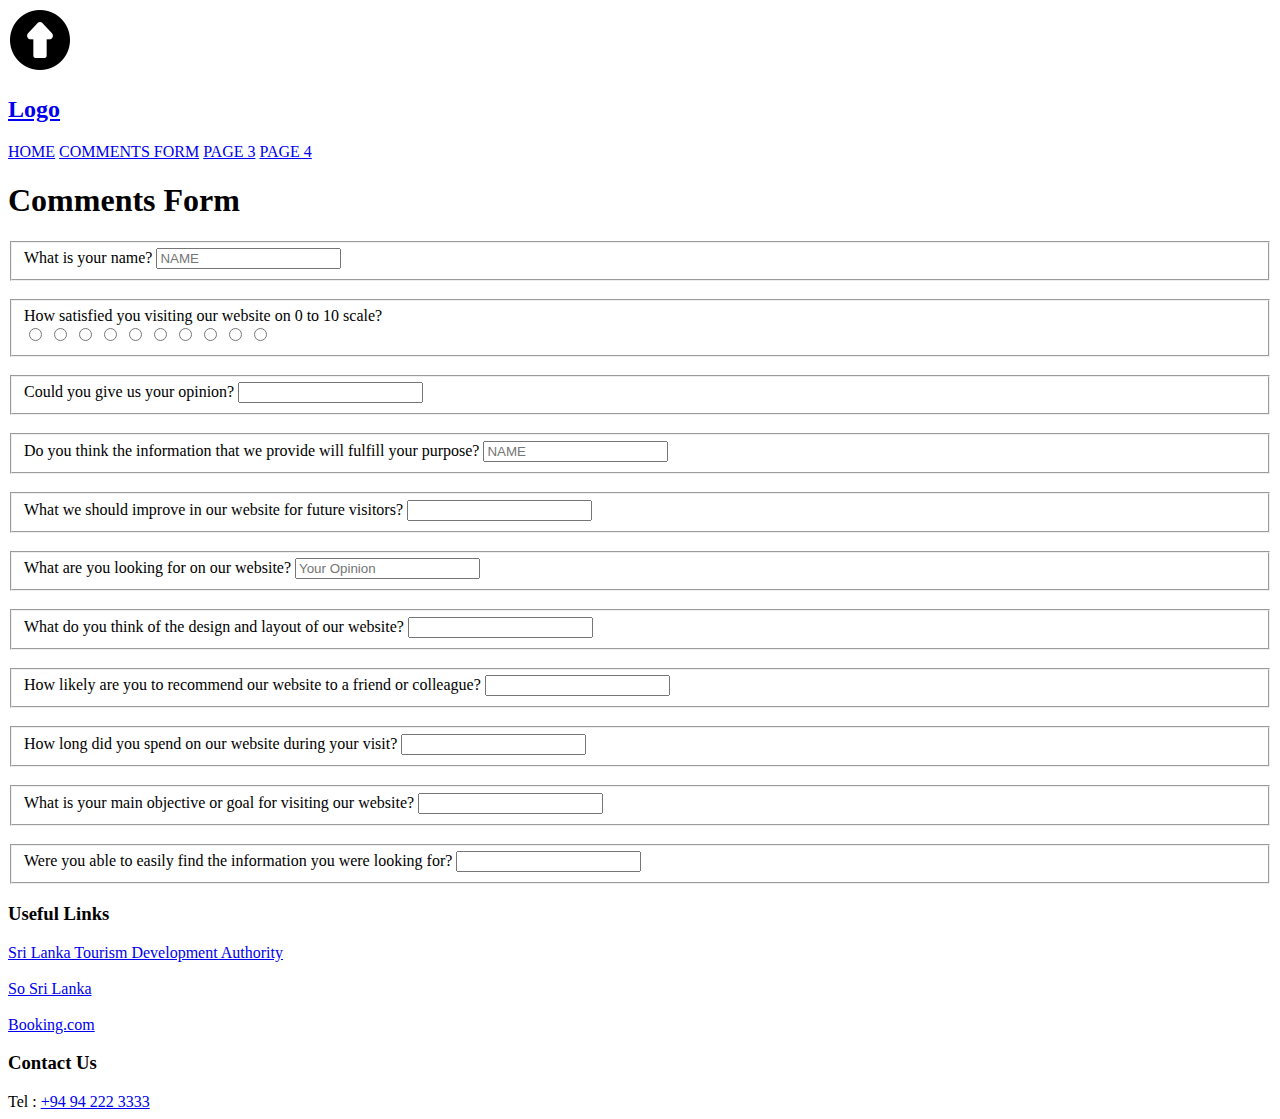
==== commentsform.html @ 009230fc "Commiting to the work" ====
<!DOCTYPE html>
<html lang="en">
    <head>
        <!--<meta http-equiv="refresh" content="5; url=https://www.w3schools.com/">-->
        <meta charset="UTS-8">
        <title>Comments Form</title>
        <link rel="stylesheet" href="commentsformstyle.css">
    </head>

    <body>
        <div id="backtotop">
            <a href="commentsform.html"><span id="backtotop_value"><img src="images/up-arrow.png" alt="Back to Top"></span></a>
        </div>
        <header>
            <a href="mainpage.html"><h2 class="logo">Logo</h2></a>
            <nav class="navigation">
                <a href="mainpage.html">HOME</a>
                <a href="commentsform.html">COMMENTS FORM</a>
                <a href="#">PAGE 3</a>
                <a href="#">PAGE 4</a>
            </nav>
        </header>

        <div class="section_1">


            <!-- Questions from chat gpt -->
            <!--What brought you to our website today?
                Did you find what you were looking for on our website? If not, what were you hoping to find?
                How would you describe your experience navigating our website?
                Did you encounter any technical issues or errors while using our website?
                What do you think of the design and layout of our website?
                Is there anything that stands out to you as particularly helpful or valuable on our website?
                Is there anything you feel is missing from our website that you would like to see added?
                How likely are you to recommend our website to a friend or colleague?
                Is there anything else you'd like to share about your experience with our website? 
                What is your main objective or goal for visiting our website?
                How would you rate the overall quality of our website's content?
                Were you able to easily find the information you were looking for?
                Did you find our website visually appealing?
                How long did you spend on our website during your visit?
                Have you visited our website before? If so, how does this experience compare to previous visits?
                Did you find any features on our website particularly useful or engaging?
                How likely are you to return to our website in the future?
                Is there anything about our website that you found confusing or difficult to use?
                Would you be interested in receiving updates or news from our website via email or other channels?
            -->


            <h1>Comments Form</h1>

            <form>
                <fieldset class="normal">
                    <label for="name">What is your name?</label>
                    <input type="text" name="name" id="name" placeholder="NAME">
                </fieldset>

                <br>

                <fieldset class="radio">
                    <label for="radio">How satisfied you visiting our website on 0 to 10 scale?</label>
                    <br>
                    <input type="radio" name="radio" id="radio">
                    <input type="radio" name="radio" id="radio">
                    <input type="radio" name="radio" id="radio">
                    <input type="radio" name="radio" id="radio">
                    <input type="radio" name="radio" id="radio">
                    <input type="radio" name="radio" id="radio">
                    <input type="radio" name="radio" id="radio">
                    <input type="radio" name="radio" id="radio">
                    <input type="radio" name="radio" id="radio">
                    <input type="radio" name="radio" id="radio">
                </fieldset>

                <br>

                <fieldset class="normal">
                    <label for="text">Could you give us your opinion?</label>
                    <input type="textarea" name="text" id="text">
                </fieldset>

                <br>

                <fieldset class="normal">
                    <label for="opinion">Do you think the information that we provide will fulfill your purpose?</label>
                    <input type="text" name="opinion" id="opinion" placeholder="NAME">
                </fieldset>

                <br>

                <fieldset class="normal">
                    <label for="dunno">What we should improve in our website for future visitors?</label>
                    <input type="textarea" name="dunno" id="dunno">
                </fieldset>

                <br>

                <fieldset class="normal">
                    <label for="looking">What are you looking for on our website?</label>
                    <input type="text" name="looking" id="looking" placeholder="Your Opinion">
                </fieldset>

                <br>

                <fieldset class="normal">
                    <label for="">What do you think of the design and layout of our website?</label>
                    <input type="text">
                </fieldset>

                <br>

                <fieldset class="normal">
                    <label for="">How likely are you to recommend our website to a friend or colleague?</label>
                    <input type="text">
                </fieldset>

                <br>

                <fieldset class="normal">
                    <label for="">How long did you spend on our website during your visit?</label>
                    <input type="text">
                </fieldset>

                <br>

                <fieldset class="normal">
                    <label for="">What is your main objective or goal for visiting our website?</label>
                    <input type="text">
                </fieldset>

                <br>

                <fieldset class="normal">
                    <label for="">Were you able to easily find the information you were looking for?</label>
                    <input type="text">
                </fieldset>

            </form>
        </div>

        <div class="footer">
            <div class="footer_section_1">
                <h3 class="footerlinkhead">Useful Links</h3>
                <a class="link" href="https://www.sltda.gov.lk/en" target="_blank">Sri Lanka Tourism Development Authority</a>
                <br><br>
                <a class="link" href="https://www.srilanka.travel" target="_blank">So Sri Lanka</a>
                <br><br>
                <a class="link" href="https://www.booking.com" target="_blank">Booking.com</a>
            </div>
            
            <div class="footer_section_2">
                <h3 class="footerhead">Contact Us</h3>
                <p class="link_des" style="display: inline;">Tel : </p><a class="link" href="tel:+94942223333">+94 94 222 3333</a></li>
                
            </div>
            
        </div>

    </body>
</html>
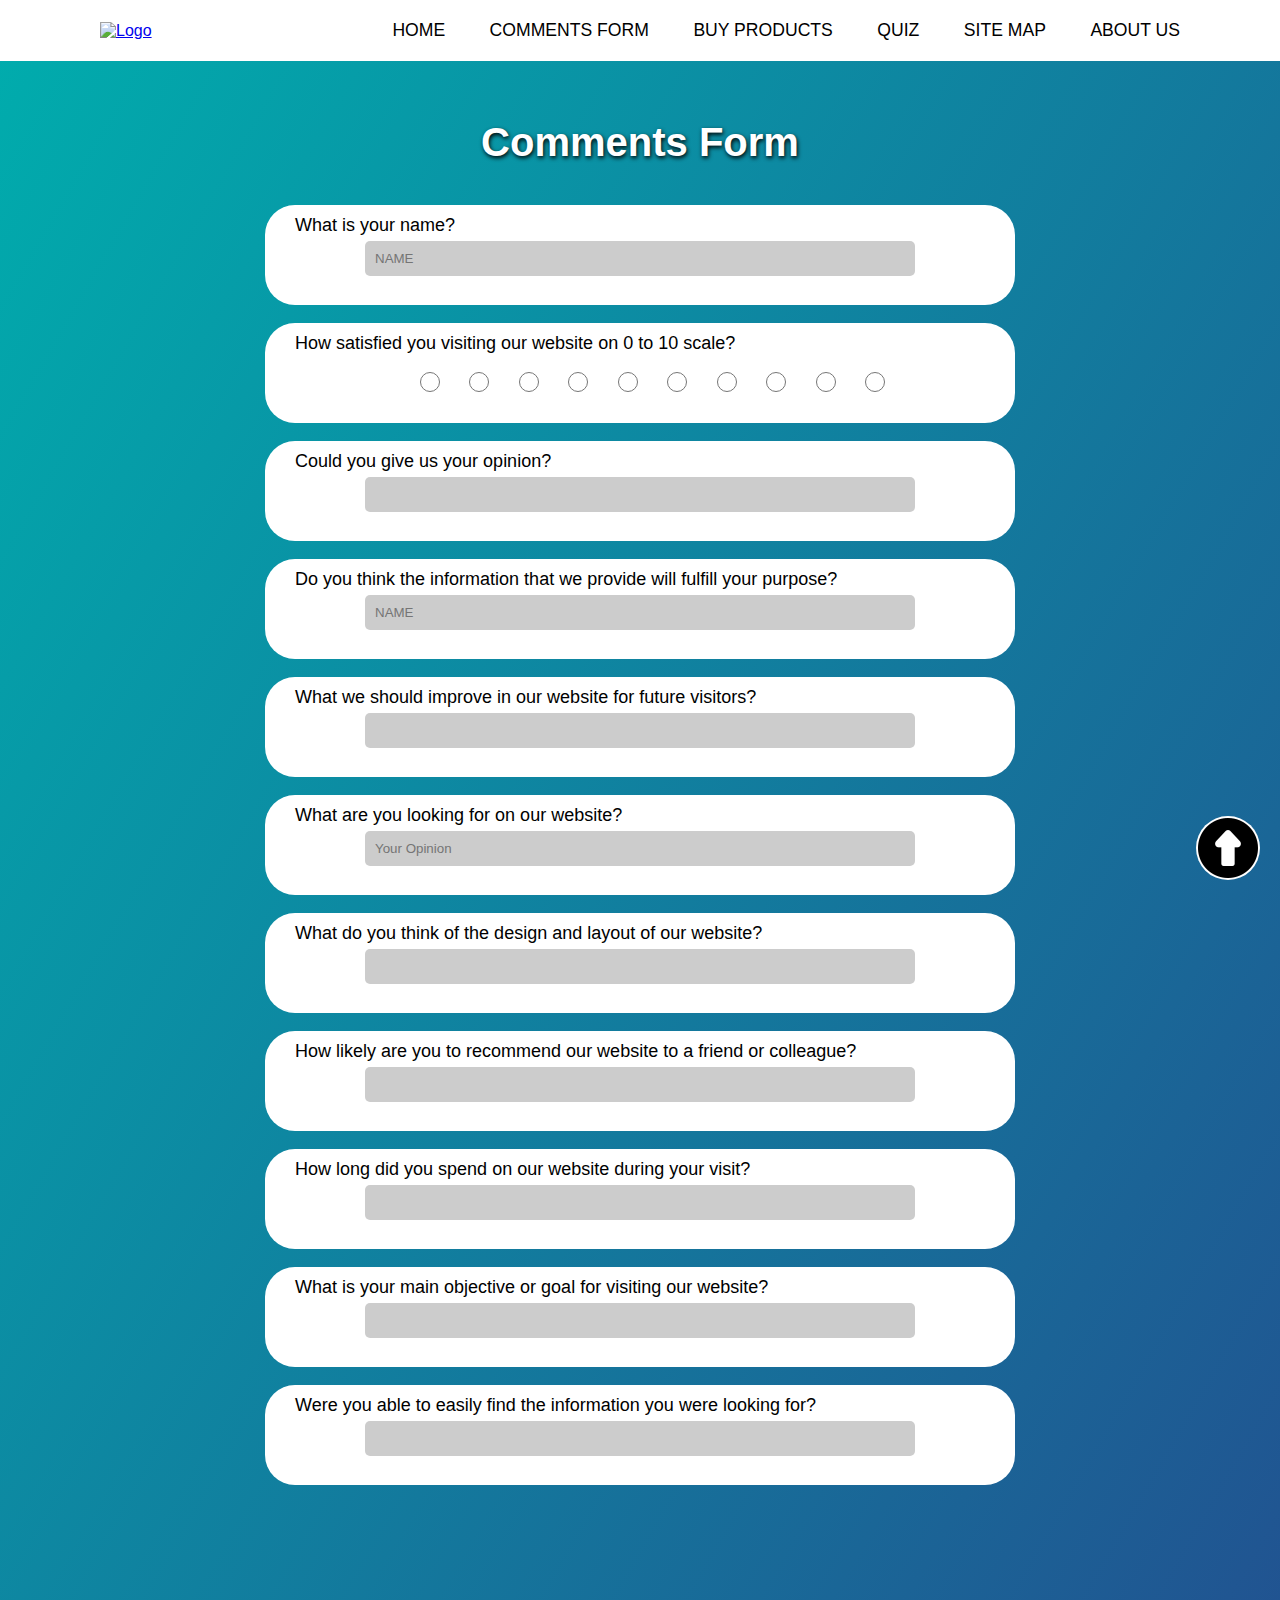
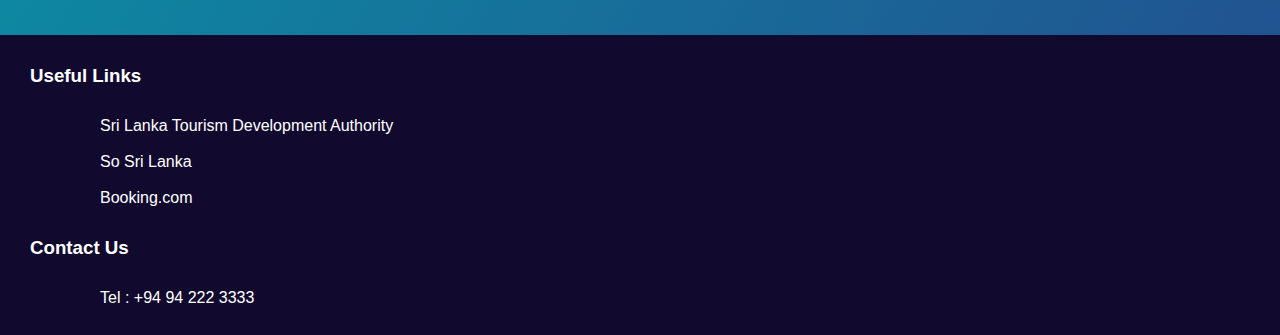
==== commit 91731ce8: "New Version" ====
--- a/commentsform.html
+++ b/commentsform.html
@@ -8,18 +8,24 @@
     </head>
 
     <body>
-        <div id="backtotop">
-            <a href="commentsform.html"><span id="backtotop_value"><img src="images/up-arrow.png" alt="Back to Top"></span></a>
-        </div>
-        <header>
-            <a href="mainpage.html"><h2 class="logo">Logo</h2></a>
-            <nav class="navigation">
-                <a href="mainpage.html">HOME</a>
-                <a href="commentsform.html">COMMENTS FORM</a>
-                <a href="#">PAGE 3</a>
-                <a href="#">PAGE 4</a>
-            </nav>
-        </header>
+        <!--Back to top button-->
+    <div id="backtotop">
+        <a href="mainpage.html"><span id="backtotop_value"><img src="images/up-arrow.png" alt="Back to Top"></span></a>
+    </div>
+
+    <!--Navigation bar-->
+    <header>
+        <span class="logo"><a href="mainpage.html"><img src="images/beach.png" alt="Logo"></a></span>
+        <nav class="navigation">
+            <a href="mainpage.html">HOME</a>
+            <a href="commentsform.html">COMMENTS FORM</a>
+            <a href="#">BUY PRODUCTS</a>
+            <a href="#">QUIZ</a>
+            <a href="#">SITE MAP</a>
+            <a href="#">ABOUT US</a>
+        </nav>
+    </header>
+    <!--Navigation bar-->
 
         <div class="section_1">
 
--- a/commentsformstyle.css
+++ b/commentsformstyle.css
@@ -0,0 +1,246 @@
+* {
+    margin: 0;
+    padding: 0;
+    box-sizing: border-box;
+    font-family: 'Poppins', sans-serif;
+}
+
+body {}
+
+#backtotop {
+    background-color: white;
+    color: black;
+    position: fixed;
+    bottom: 20px;
+    right: 20px;
+    width: 64px;
+    height: 64px;
+    border-radius: 50%;
+    z-index: 99;
+}
+
+header {
+    background-color: #ffffff;
+    color: black;
+    position: fixed;
+    top: 0;
+    left: 0;
+    width: 100%;
+    padding: 20px 100px;
+    display: flex;
+    justify-content: space-between;
+    align-items: center;
+    z-index: 99;
+}
+
+.navigation a {
+    color: black;
+    position: relative;
+    font-size: 1.1em;
+    text-decoration: none;
+    font-weight: 500;
+    margin-left: 40px;
+}
+
+.navigation a::after {
+    content: '';
+    position: absolute;
+    left: 0;
+    bottom: -6px;
+    width: 100%;
+    height: 3px;
+    background-color: black;
+    border-radius: 5px;
+    transform-origin: right;
+    transform: scaleX(0);
+    transition: transform .5s;
+}
+
+.navigation a:hover::after {
+    transform-origin: left;
+    transform: scaleX(1);
+}
+
+.section_1 {
+    background: linear-gradient(-60deg, #215391, #00adad);
+}
+
+h1 {
+    color: white;
+    font-size: 2.5em;
+    text-align: center;
+    padding-top: 120px;
+    padding-bottom: 40px;
+    text-shadow: 1px 2px 4px black;
+}
+
+/* Default styles for form */
+form {
+    position: relative;
+  }
+  
+  /* Styles for fieldset */
+  fieldset {
+    word-wrap: break-word;
+    background-color: #ffffff;
+    border: none;
+    height: 100px;
+    text-align: center;
+    text-decoration: none;
+    color: black;
+    border-radius: 30px;
+    max-width: 750px;
+    margin: 0 auto;
+    overflow: hidden;
+  }
+  
+  /* Styles for label */
+  label {
+    display: block;
+    text-align: left;
+    padding-left: 30px;
+    padding-top: 10px;
+    font-size: 18px;
+  }
+  
+  /* Styles for section_1 */
+  .section_1 {
+    padding-bottom: 150px;
+  }
+  
+  /* Styles for input in normal section */
+  .section_1 .normal input  {
+    background-color: #cccccc;
+    width: 100%;
+    max-width: 550px;
+    margin-top: 5px;
+    padding: 10px;
+    border: rgb(255, 255, 255);
+    border-radius: 5px;
+    margin-bottom: 20px;
+  }
+  
+  /* Styles for input in radio section */
+  .section_1 .radio input {
+    height:20px;
+    width:20px;
+    margin-left: 25px;
+    margin-bottom: 20px;
+  }
+  
+  /* Media Query for screens with a maximum width of 768px */
+  @media screen and (max-width: 768px) {
+  
+    /* Styles for fieldset */
+    fieldset {
+      max-width: 100%;
+      margin: 0;
+      padding: 0 10px;
+      height: auto;
+    }
+    
+    /* Styles for label */
+    label {
+      font-size: 16px;
+    }
+  
+    /* Styles for input in normal section */
+    .section_1 .normal input  {
+      width: 100%;
+      max-width: 100%;
+    }
+  
+    /* Styles for input in radio section */
+    .section_1 .radio input {
+      margin-left: 10px;
+    }
+  }
+  
+
+/*form {
+    position: relative;
+    
+}
+
+fieldset {
+    word-wrap: break-word;
+    background-color: #c6c4c2;
+    border: none;
+    height: 100px;
+    text-align: center;
+    text-decoration: none;
+    color: black;
+    border-radius: 10px;
+    max-width: 750px;
+    position: relative;
+    left: 25%;
+    right: inherit;
+    overflow: hidden;
+}
+
+label {
+    display: block;
+    text-align: left;
+    padding-left: 30px;
+    padding-top: 10px;
+    font-size: 18px;
+}
+
+.section_1 {
+    padding-bottom: 150px;
+}
+
+.section_1 .normal input  {
+    width: 550px;
+    margin-top: 5px;
+    padding: 10px;
+    border: white;
+    border-radius: 5px;
+}
+
+.section_1 .radio input {
+    height:20px;
+    width:20px;
+    margin-left: 25px;
+}*/
+
+.footer {
+    background-color: #110a2e;
+    height: 300px;
+}
+
+.footerhead {
+    padding: 30px;
+    color: white;
+    width: 160px;
+}
+
+.footerlinkhead {
+    padding: 30px;
+    color: white;
+    width: 180px;
+}
+
+.footer .footer_section_1 .link {
+    margin-left: 100px;
+    color: white;
+    text-decoration: none;
+}
+
+.footer .footer_section_1 .link a {
+    color: white;
+    text-decoration: none;
+}
+
+.footer .footer_section_2 .link_des {
+    margin-left: 100px;
+    color: white;
+    text-decoration: none;
+}
+
+.footer .footer_section_2 .link {
+    color: white;
+    text-decoration: none;
+}
+
+
